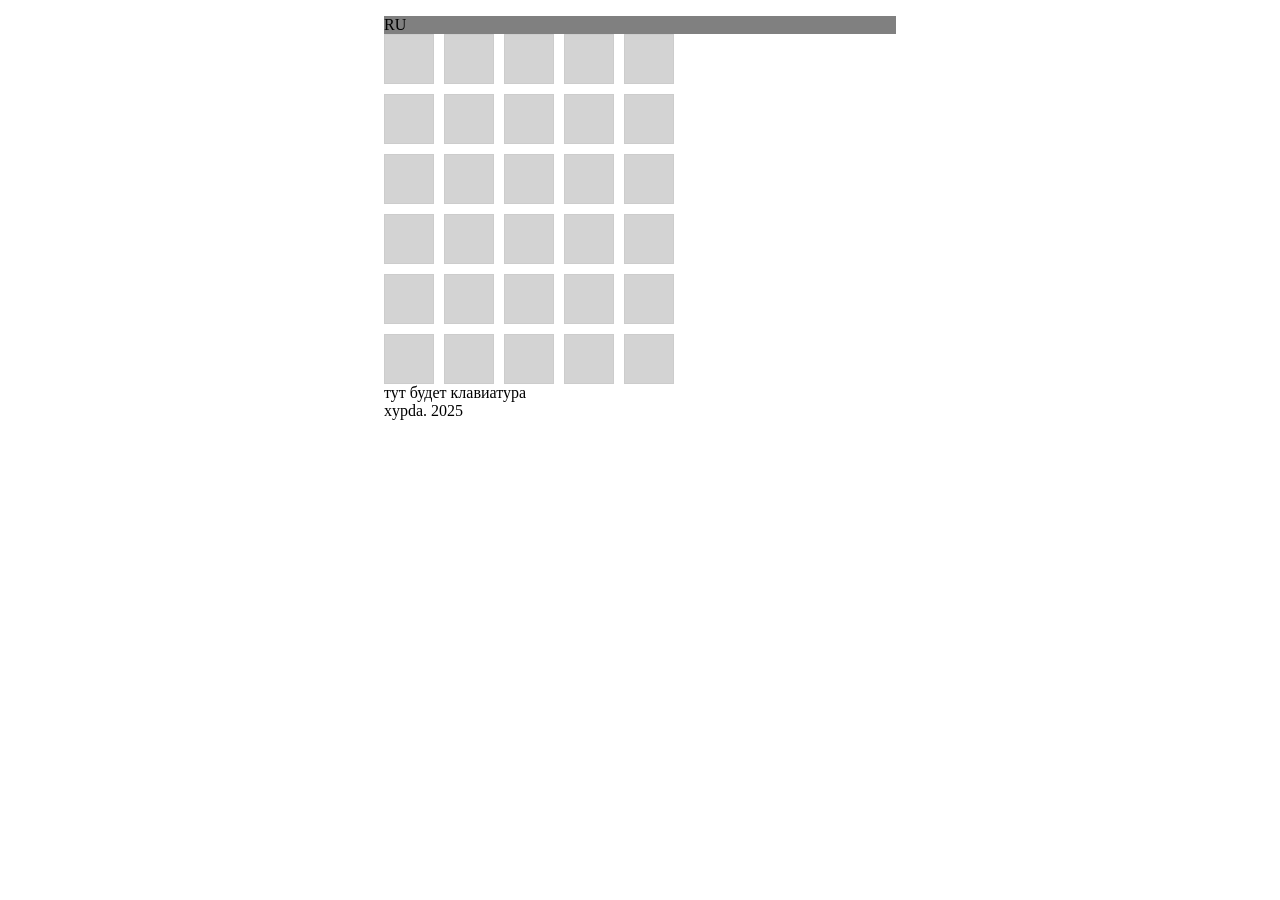
==== index.html @ 33762765 "created basic html structure and added some styles" ====
<!DOCTYPE html>
<html lang="ru">
<head>
  <meta charset="UTF-8">
  <meta name="viewport" content="width=device-width, initial-scale=1.0">
  <link rel="stylesheet" href="style.css">
  <link rel="icon" type="image/x-icon" href="favicon.ico">
  <title>неВордле</title>
</head>
<body>
  <header class="header">
    <a class="lang">RU</a>
  </header>
  <main>
    <div class="game-board">     
      <div class="cell"></div>
      <div class="cell"></div>
      <div class="cell"></div>
      <div class="cell"></div>
      <div class="cell"></div>
      <div class="cell"></div>
      <div class="cell"></div>
      <div class="cell"></div>
      <div class="cell"></div>
      <div class="cell"></div>
      <div class="cell"></div>
      <div class="cell"></div>
      <div class="cell"></div>
      <div class="cell"></div>
      <div class="cell"></div>
      <div class="cell"></div>
      <div class="cell"></div>
      <div class="cell"></div>
      <div class="cell"></div>
      <div class="cell"></div>
      <div class="cell"></div>
      <div class="cell"></div>
      <div class="cell"></div>
      <div class="cell"></div>
      <div class="cell"></div>
      <div class="cell"></div>
      <div class="cell"></div>
      <div class="cell"></div>
      <div class="cell"></div>
      <div class="cell"></div>
    </div>
    <div class="keyboard">тут будет клавиатура</div>
  </main>
  <footer>
    xypda. 2025
  </footer>
  <script src="words.js"></script>
  <script src="script.js"></script>
</body>
</html>
---- style.css ----
html {
  font-size: 16px;
}

*,
*::before,
*::after {
  box-sizing: border-box;
}

h1 {
  color: red;
}

.header {
  display: flex;
  background-color: grey;
}

.game-board {
  display: grid;
  grid-template-columns: repeat(5, 50px);
  grid-template-rows: repeat(6, 50px);
  gap: 10px;
}


.cell {
  background-color: lightgray;
  border: 1px solid #ccc;
}

@media (min-width: 768px) {
  body {
    max-width: 40%;
    margin: auto;
    margin-top: 1rem;
  }
}

@media (max-width: 767px) {
  body {
    max-width: 90%;
    margin: auto;
    margin-top: 1rem;
  }
}
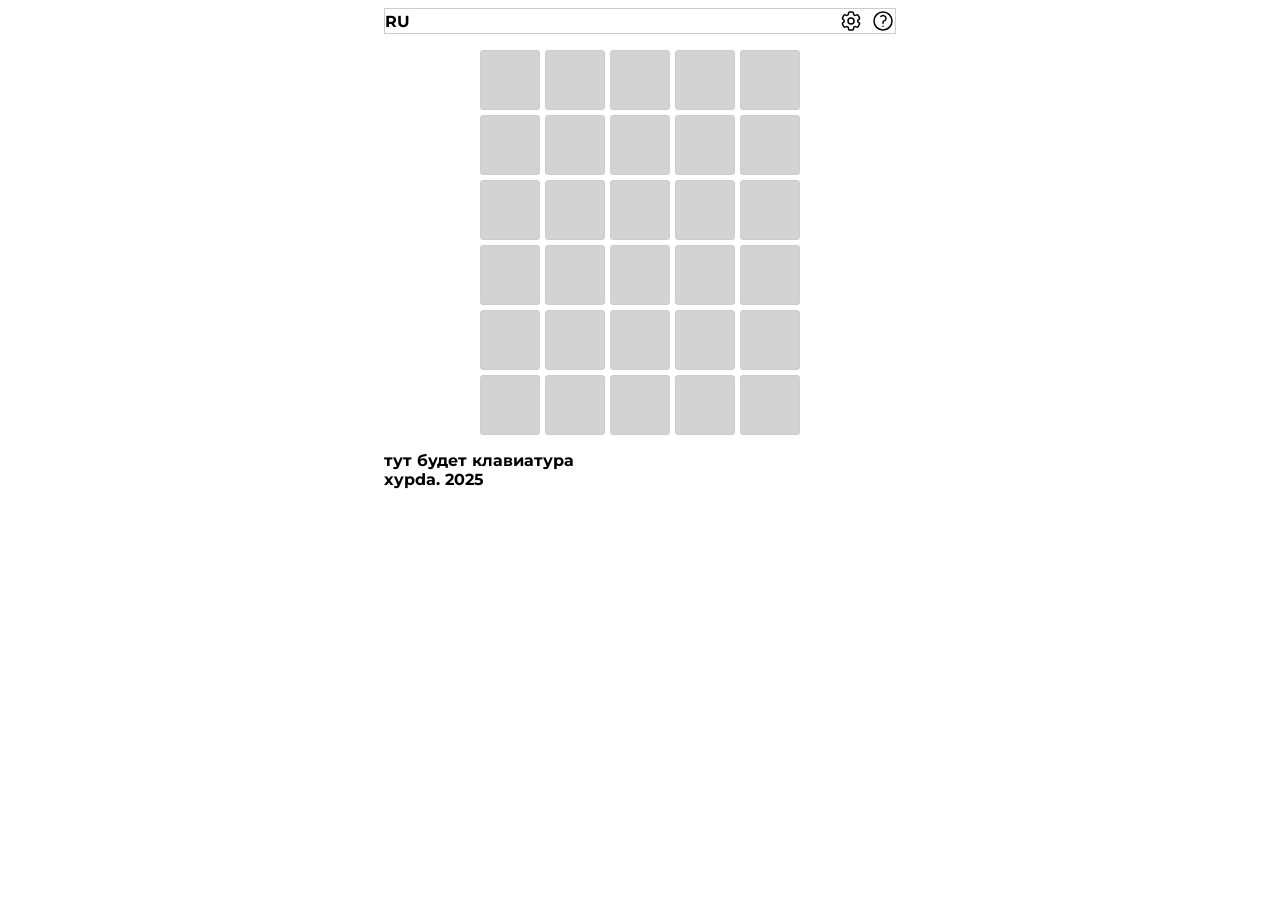
==== commit 8cac6d71: "edit play-table and header" ====
--- a/index.html
+++ b/index.html
@@ -1,55 +1,88 @@
 <!DOCTYPE html>
 <html lang="ru">
-<head>
-  <meta charset="UTF-8">
-  <meta name="viewport" content="width=device-width, initial-scale=1.0">
-  <link rel="stylesheet" href="style.css">
-  <link rel="icon" type="image/x-icon" href="favicon.ico">
-  <title>неВордле</title>
-</head>
-<body>
-  <header class="header">
-    <a class="lang">RU</a>
-  </header>
-  <main>
-    <div class="game-board">     
-      <div class="cell"></div>
-      <div class="cell"></div>
-      <div class="cell"></div>
-      <div class="cell"></div>
-      <div class="cell"></div>
-      <div class="cell"></div>
-      <div class="cell"></div>
-      <div class="cell"></div>
-      <div class="cell"></div>
-      <div class="cell"></div>
-      <div class="cell"></div>
-      <div class="cell"></div>
-      <div class="cell"></div>
-      <div class="cell"></div>
-      <div class="cell"></div>
-      <div class="cell"></div>
-      <div class="cell"></div>
-      <div class="cell"></div>
-      <div class="cell"></div>
-      <div class="cell"></div>
-      <div class="cell"></div>
-      <div class="cell"></div>
-      <div class="cell"></div>
-      <div class="cell"></div>
-      <div class="cell"></div>
-      <div class="cell"></div>
-      <div class="cell"></div>
-      <div class="cell"></div>
-      <div class="cell"></div>
-      <div class="cell"></div>
-    </div>
-    <div class="keyboard">тут будет клавиатура</div>
-  </main>
-  <footer>
-    xypda. 2025
-  </footer>
-  <script src="words.js"></script>
-  <script src="script.js"></script>
-</body>
-</html>+  <head>
+    <meta charset="UTF-8" />
+    <meta name="viewport" content="width=device-width, initial-scale=1.0" />
+    <link rel="stylesheet" href="style.css" />
+    <link rel="icon" type="image/x-icon" href="favicon.ico" />
+    <title>неВордле</title>
+  </head>
+  <body>
+    <header class="header">
+      <a class="lang">RU</a>
+      <div class="header-icons">
+      <svg
+        xmlns="http://www.w3.org/2000/svg"
+        fill="none"
+        stroke-width="1.5"
+        stroke="currentColor"
+        class="header-icon"
+      >
+        <path
+          stroke-linecap="round"
+          stroke-linejoin="round"
+          d="M9.594 3.94c.09-.542.56-.94 1.11-.94h2.593c.55 0 1.02.398 1.11.94l.213 1.281c.063.374.313.686.645.87.074.04.147.083.22.127.325.196.72.257 1.075.124l1.217-.456a1.125 1.125 0 0 1 1.37.49l1.296 2.247a1.125 1.125 0 0 1-.26 1.431l-1.003.827c-.293.241-.438.613-.43.992a7.723 7.723 0 0 1 0 .255c-.008.378.137.75.43.991l1.004.827c.424.35.534.955.26 1.43l-1.298 2.247a1.125 1.125 0 0 1-1.369.491l-1.217-.456c-.355-.133-.75-.072-1.076.124a6.47 6.47 0 0 1-.22.128c-.331.183-.581.495-.644.869l-.213 1.281c-.09.543-.56.94-1.11.94h-2.594c-.55 0-1.019-.398-1.11-.94l-.213-1.281c-.062-.374-.312-.686-.644-.87a6.52 6.52 0 0 1-.22-.127c-.325-.196-.72-.257-1.076-.124l-1.217.456a1.125 1.125 0 0 1-1.369-.49l-1.297-2.247a1.125 1.125 0 0 1 .26-1.431l1.004-.827c.292-.24.437-.613.43-.991a6.932 6.932 0 0 1 0-.255c.007-.38-.138-.751-.43-.992l-1.004-.827a1.125 1.125 0 0 1-.26-1.43l1.297-2.247a1.125 1.125 0 0 1 1.37-.491l1.216.456c.356.133.751.072 1.076-.124.072-.044.146-.086.22-.128.332-.183.582-.495.644-.869l.214-1.28Z"
+        />
+        <path
+          stroke-linecap="round"
+          stroke-linejoin="round"
+          d="M15 12a3 3 0 1 1-6 0 3 3 0 0 1 6 0Z"
+        />
+      </svg>
+      <svg xmlns="http://www.w3.org/2000/svg" fill="none" stroke-width="1.5" stroke="currentColor" class="header-icon">
+        <path stroke-linecap="round" stroke-linejoin="round" d="M9.879 7.519c1.171-1.025 3.071-1.025 4.242 0 1.172 1.025 1.172 2.687 0 3.712-.203.179-.43.326-.67.442-.745.361-1.45.999-1.45 1.827v.75M21 12a9 9 0 1 1-18 0 9 9 0 0 1 18 0Zm-9 5.25h.008v.008H12v-.008Z" />
+      </svg>
+      </div>
+    </header>
+    <main>
+      <div class="game-board">
+        <div class="word-attempt">
+          <div class="letter"></div>
+          <div class="letter"></div>
+          <div class="letter"></div>
+          <div class="letter"></div>
+          <div class="letter"></div>
+        </div>
+        <div class="word-attempt">
+          <div class="letter"></div>
+          <div class="letter"></div>
+          <div class="letter"></div>
+          <div class="letter"></div>
+          <div class="letter"></div>
+        </div>
+        <div class="word-attempt">
+          <div class="letter"></div>
+          <div class="letter"></div>
+          <div class="letter"></div>
+          <div class="letter"></div>
+          <div class="letter"></div>
+        </div>
+        <div class="word-attempt">
+          <div class="letter"></div>
+          <div class="letter"></div>
+          <div class="letter"></div>
+          <div class="letter"></div>
+          <div class="letter"></div>
+        </div>
+        <div class="word-attempt">
+          <div class="letter"></div>
+          <div class="letter"></div>
+          <div class="letter"></div>
+          <div class="letter"></div>
+          <div class="letter"></div>
+        </div>
+        <div class="word-attempt">
+          <div class="letter"></div>
+          <div class="letter"></div>
+          <div class="letter"></div>
+          <div class="letter"></div>
+          <div class="letter"></div>
+        </div>
+      </div>
+      <div class="keyboard">тут будет клавиатура</div>
+    </main>
+    <footer>xypda. 2025</footer>
+    <script src="words.js"></script>
+    <script src="script.js"></script>
+  </body>
+</html>
--- a/style.css
+++ b/style.css
@@ -1,5 +1,11 @@
+@import url('https://fonts.googleapis.com/css2?family=Montserrat:wght@100..900&display=swap');
+
 html {
   font-size: 16px;
+  font-family: "Montserrat", sans-serif;
+  font-optical-sizing: auto;
+  font-weight: 700;
+  font-style: normal;
 }
 
 *,
@@ -8,33 +14,68 @@
   box-sizing: border-box;
 }
 
+#font-regular {
+  font-weight: 400;
+}
+
+
 h1 {
   color: red;
 }
 
 .header {
   display: flex;
-  background-color: grey;
+  margin-top: 0.5rem;
+  border: 1px solid #ccc;
+  justify-content: space-between;
+  align-items: center;
+}
+
+.header-icons {
+  display: flex;
+  column-gap: 0.5rem;
+  align-items: center;
+}
+
+.header-icon {
+  height: 1.5em;
+  width: 1.5em;
 }
 
 .game-board {
-  display: grid;
-  grid-template-columns: repeat(5, 50px);
-  grid-template-rows: repeat(6, 50px);
-  gap: 10px;
+  margin-top: 1rem;
+  display: flex;
+  flex-direction: column;
+  flex-wrap: nowrap;
+  align-items: center;
+  row-gap: 5px;
 }
 
+.word-attempt {
+  display: flex;
+  flex-direction: row;
+  flex-wrap: nowrap;
+  align-items: stretch;
+  column-gap: 5px;
+}
 
-.cell {
+.letter {
+  height: 60px;
+  width: 60px;
   background-color: lightgray;
   border: 1px solid #ccc;
+  border-radius: 5%;
+}
+
+.keyboard {
+  margin-top: 1rem;
+  display: flex;
 }
 
 @media (min-width: 768px) {
   body {
     max-width: 40%;
     margin: auto;
-    margin-top: 1rem;
   }
 }
 
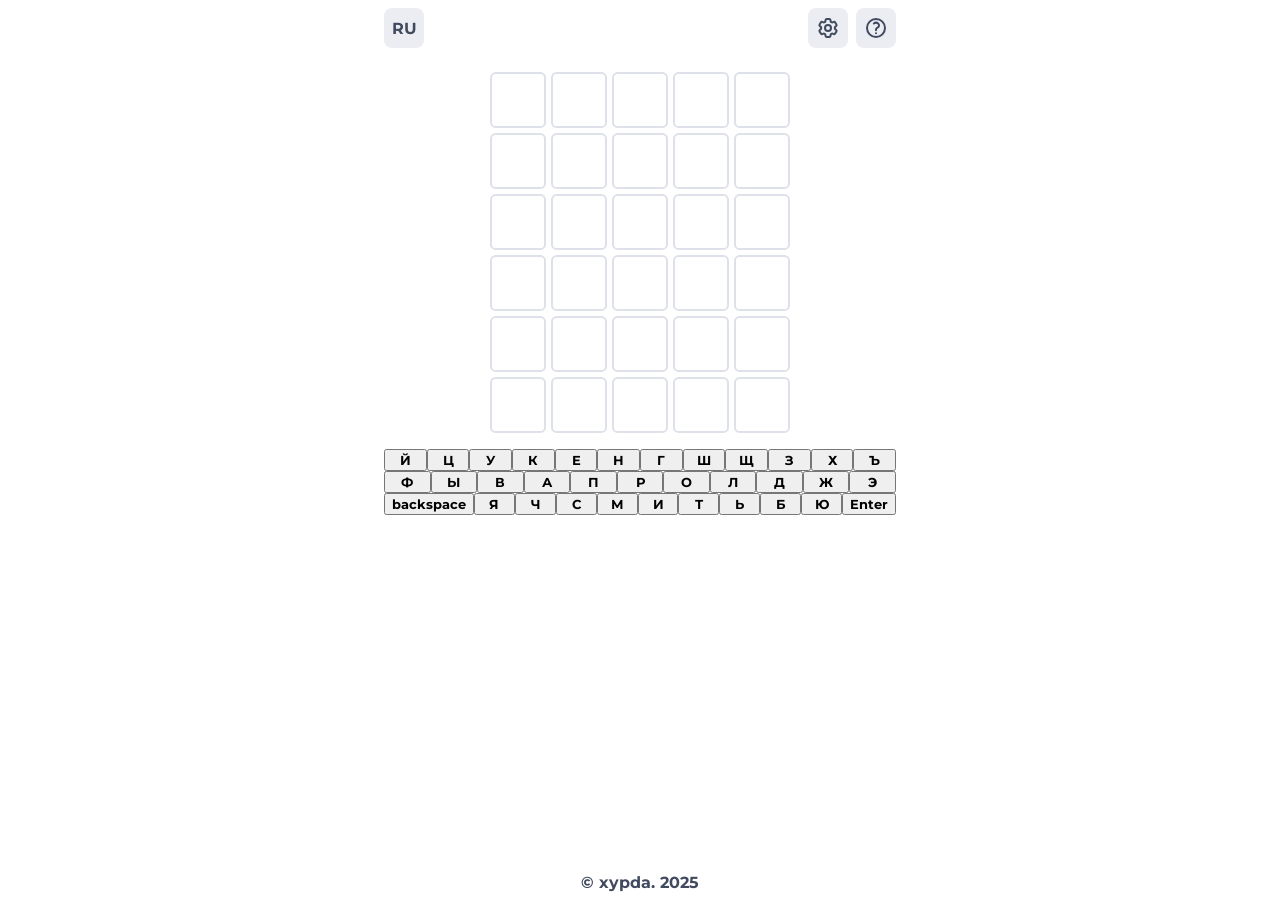
==== commit bae0d5af: "add keyboard, fixed gameboard, header and footer" ====
--- a/index.html
+++ b/index.html
@@ -3,86 +3,56 @@
   <head>
     <meta charset="UTF-8" />
     <meta name="viewport" content="width=device-width, initial-scale=1.0" />
-    <link rel="stylesheet" href="style.css" />
-    <link rel="icon" type="image/x-icon" href="favicon.ico" />
+    <link rel="stylesheet" href="style.css">
+    <link rel="icon" href="/assets/favicon.ico">
     <title>неВордле</title>
   </head>
   <body>
     <header class="header">
-      <a class="lang">RU</a>
+      <button class="header-button" id="lang-button">RU</button>
       <div class="header-icons">
-      <svg
-        xmlns="http://www.w3.org/2000/svg"
-        fill="none"
-        stroke-width="1.5"
-        stroke="currentColor"
-        class="header-icon"
-      >
-        <path
-          stroke-linecap="round"
-          stroke-linejoin="round"
-          d="M9.594 3.94c.09-.542.56-.94 1.11-.94h2.593c.55 0 1.02.398 1.11.94l.213 1.281c.063.374.313.686.645.87.074.04.147.083.22.127.325.196.72.257 1.075.124l1.217-.456a1.125 1.125 0 0 1 1.37.49l1.296 2.247a1.125 1.125 0 0 1-.26 1.431l-1.003.827c-.293.241-.438.613-.43.992a7.723 7.723 0 0 1 0 .255c-.008.378.137.75.43.991l1.004.827c.424.35.534.955.26 1.43l-1.298 2.247a1.125 1.125 0 0 1-1.369.491l-1.217-.456c-.355-.133-.75-.072-1.076.124a6.47 6.47 0 0 1-.22.128c-.331.183-.581.495-.644.869l-.213 1.281c-.09.543-.56.94-1.11.94h-2.594c-.55 0-1.019-.398-1.11-.94l-.213-1.281c-.062-.374-.312-.686-.644-.87a6.52 6.52 0 0 1-.22-.127c-.325-.196-.72-.257-1.076-.124l-1.217.456a1.125 1.125 0 0 1-1.369-.49l-1.297-2.247a1.125 1.125 0 0 1 .26-1.431l1.004-.827c.292-.24.437-.613.43-.991a6.932 6.932 0 0 1 0-.255c.007-.38-.138-.751-.43-.992l-1.004-.827a1.125 1.125 0 0 1-.26-1.43l1.297-2.247a1.125 1.125 0 0 1 1.37-.491l1.216.456c.356.133.751.072 1.076-.124.072-.044.146-.086.22-.128.332-.183.582-.495.644-.869l.214-1.28Z"
-        />
-        <path
-          stroke-linecap="round"
-          stroke-linejoin="round"
-          d="M15 12a3 3 0 1 1-6 0 3 3 0 0 1 6 0Z"
-        />
-      </svg>
-      <svg xmlns="http://www.w3.org/2000/svg" fill="none" stroke-width="1.5" stroke="currentColor" class="header-icon">
-        <path stroke-linecap="round" stroke-linejoin="round" d="M9.879 7.519c1.171-1.025 3.071-1.025 4.242 0 1.172 1.025 1.172 2.687 0 3.712-.203.179-.43.326-.67.442-.745.361-1.45.999-1.45 1.827v.75M21 12a9 9 0 1 1-18 0 9 9 0 0 1 18 0Zm-9 5.25h.008v.008H12v-.008Z" />
-      </svg>
+        <button class="header-button" id="settings-button">
+          <svg
+            xmlns="http://www.w3.org/2000/svg"
+            fill="none"
+            stroke="currentColor"
+            viewBox="0 0 24 24"
+            class="header-icon"
+          >
+            <path
+              stroke-linecap="round"
+              stroke-linejoin="round"
+              d="M9.594 3.94c.09-.542.56-.94 1.11-.94h2.593c.55 0 1.02.398 1.11.94l.213 1.281c.063.374.313.686.645.87.074.04.147.083.22.127.325.196.72.257 1.075.124l1.217-.456a1.125 1.125 0 0 1 1.37.49l1.296 2.247a1.125 1.125 0 0 1-.26 1.431l-1.003.827c-.293.241-.438.613-.43.992a7.723 7.723 0 0 1 0 .255c-.008.378.137.75.43.991l1.004.827c.424.35.534.955.26 1.43l-1.298 2.247a1.125 1.125 0 0 1-1.369.491l-1.217-.456c-.355-.133-.75-.072-1.076.124a6.47 6.47 0 0 1-.22.128c-.331.183-.581.495-.644.869l-.213 1.281c-.09.543-.56.94-1.11.94h-2.594c-.55 0-1.019-.398-1.11-.94l-.213-1.281c-.062-.374-.312-.686-.644-.87a6.52 6.52 0 0 1-.22-.127c-.325-.196-.72-.257-1.076-.124l-1.217.456a1.125 1.125 0 0 1-1.369-.49l-1.297-2.247a1.125 1.125 0 0 1 .26-1.431l1.004-.827c.292-.24.437-.613.43-.991a6.932 6.932 0 0 1 0-.255c.007-.38-.138-.751-.43-.992l-1.004-.827a1.125 1.125 0 0 1-.26-1.43l1.297-2.247a1.125 1.125 0 0 1 1.37-.491l1.216.456c.356.133.751.072 1.076-.124.072-.044.146-.086.22-.128.332-.183.582-.495.644-.869l.214-1.28Z"
+            />
+            <path
+              stroke-linecap="round"
+              stroke-linejoin="round"
+              d="M15 12a3 3 0 1 1-6 0 3 3 0 0 1 6 0Z"
+            />
+          </svg>
+        </button>
+        <button class="header-button" id="help-button">
+          <svg
+            xmlns="http://www.w3.org/2000/svg"
+            fill="none"
+            stroke="currentColor"
+            viewBox="0 0 24 24"
+            class="header-icon"
+          >
+            <path
+              stroke-linecap="round"
+              stroke-linejoin="round"
+              d="M9.879 7.519c1.171-1.025 3.071-1.025 4.242 0 1.172 1.025 1.172 2.687 0 3.712-.203.179-.43.326-.67.442-.745.361-1.45.999-1.45 1.827v.75M21 12a9 9 0 1 1-18 0 9 9 0 0 1 18 0Zm-9 5.25h.008v.008H12v-.008Z"
+            />
+          </svg>
+        </button>
       </div>
     </header>
     <main>
-      <div class="game-board">
-        <div class="word-attempt">
-          <div class="letter"></div>
-          <div class="letter"></div>
-          <div class="letter"></div>
-          <div class="letter"></div>
-          <div class="letter"></div>
-        </div>
-        <div class="word-attempt">
-          <div class="letter"></div>
-          <div class="letter"></div>
-          <div class="letter"></div>
-          <div class="letter"></div>
-          <div class="letter"></div>
-        </div>
-        <div class="word-attempt">
-          <div class="letter"></div>
-          <div class="letter"></div>
-          <div class="letter"></div>
-          <div class="letter"></div>
-          <div class="letter"></div>
-        </div>
-        <div class="word-attempt">
-          <div class="letter"></div>
-          <div class="letter"></div>
-          <div class="letter"></div>
-          <div class="letter"></div>
-          <div class="letter"></div>
-        </div>
-        <div class="word-attempt">
-          <div class="letter"></div>
-          <div class="letter"></div>
-          <div class="letter"></div>
-          <div class="letter"></div>
-          <div class="letter"></div>
-        </div>
-        <div class="word-attempt">
-          <div class="letter"></div>
-          <div class="letter"></div>
-          <div class="letter"></div>
-          <div class="letter"></div>
-          <div class="letter"></div>
-        </div>
-      </div>
-      <div class="keyboard">тут будет клавиатура</div>
+      <div class="game-board"></div>
+      <div class="keyboard"></div>
     </main>
-    <footer>xypda. 2025</footer>
-    <script src="words.js"></script>
-    <script src="script.js"></script>
+    <footer>&copy; xypda. 2025</footer>
+    <script type="module" src="main.js"></script>
   </body>
 </html>
--- a/style.css
+++ b/style.css
@@ -1,11 +1,20 @@
-@import url('https://fonts.googleapis.com/css2?family=Montserrat:wght@100..900&display=swap');
+@import url("https://fonts.googleapis.com/css2?family=Montserrat:wght@100..900&display=swap");
 
-html {
-  font-size: 16px;
+body {
+  color: #414a5e;
   font-family: "Montserrat", sans-serif;
   font-optical-sizing: auto;
   font-weight: 700;
-  font-style: normal;
+  min-height: 100vh;
+  display: flex;
+  flex-direction: column;
+}
+
+
+footer {
+  margin-top: auto;
+  text-align: center;
+  padding: 0.5rem 0;
 }
 
 *,
@@ -14,10 +23,45 @@
   box-sizing: border-box;
 }
 
+html {
+  font-size: 16px;
+}
+
+button {
+  font-family: "Montserrat", sans-serif;
+  font-weight: 700;
+  transition: background-color 0.2s, color 0.2s;
+}
+
+button:hover {
+  cursor: pointer;
+}
+
+.header-button {
+  display: flex;
+  width: 2.5rem;
+  height: 2.5rem;
+  align-items: center;
+  justify-content: center;
+  border: transparent;
+  border-radius: 0.5rem;
+  background-color: #ebedf3;
+  color: #414a5e;
+  font-size: 16px;
+  font-family: "Montserrat", sans-serif;
+  font-optical-sizing: auto;
+  font-weight: 700;
+  transition: background-color 0.2s, color 0.2s;
+}
+
+.header-button:hover {
+  color: #57ac57;
+  background-color: #e6f3e6;
+}
+
 #font-regular {
   font-weight: 400;
 }
-
 
 h1 {
   color: red;
@@ -25,8 +69,8 @@
 
 .header {
   display: flex;
-  margin-top: 0.5rem;
-  border: 1px solid #ccc;
+  padding-top: 0.5rem;
+  padding-bottom: 0.5rem;
   justify-content: space-between;
   align-items: center;
 }
@@ -38,8 +82,9 @@
 }
 
 .header-icon {
-  height: 1.5em;
-  width: 1.5em;
+  width: 1.5rem;
+  height: 1.5rem;
+  stroke-width: 2px;
 }
 
 .game-board {
@@ -60,29 +105,47 @@
 }
 
 .letter {
-  height: 60px;
-  width: 60px;
-  background-color: lightgray;
-  border: 1px solid #ccc;
-  border-radius: 5%;
+  display: flex;
+  align-items: center;
+  justify-content: center;
+  font-size: 2rem;
+  height: 3.5rem;
+  width: 3.5rem;
+  border: 2px solid #dee1e9;
+  border-radius: 10%;
 }
 
 .keyboard {
   margin-top: 1rem;
   display: flex;
+  flex-direction: column;
+}
+
+.keyboard-row {
+  display: flex;
+  flex-wrap: nowrap;
+}
+
+.keyboard-subrow {
+  display: flex;
+}
+
+.key {
+  flex: 1;
+  min-width: 0;   
 }
 
 @media (min-width: 768px) {
   body {
     max-width: 40%;
     margin: auto;
+    font-size: 16px;
   }
 }
 
 @media (max-width: 767px) {
   body {
-    max-width: 90%;
-    margin: auto;
-    margin-top: 1rem;
+    margin: 0 0.5rem;
+    font-size: 13px;
   }
-}+}
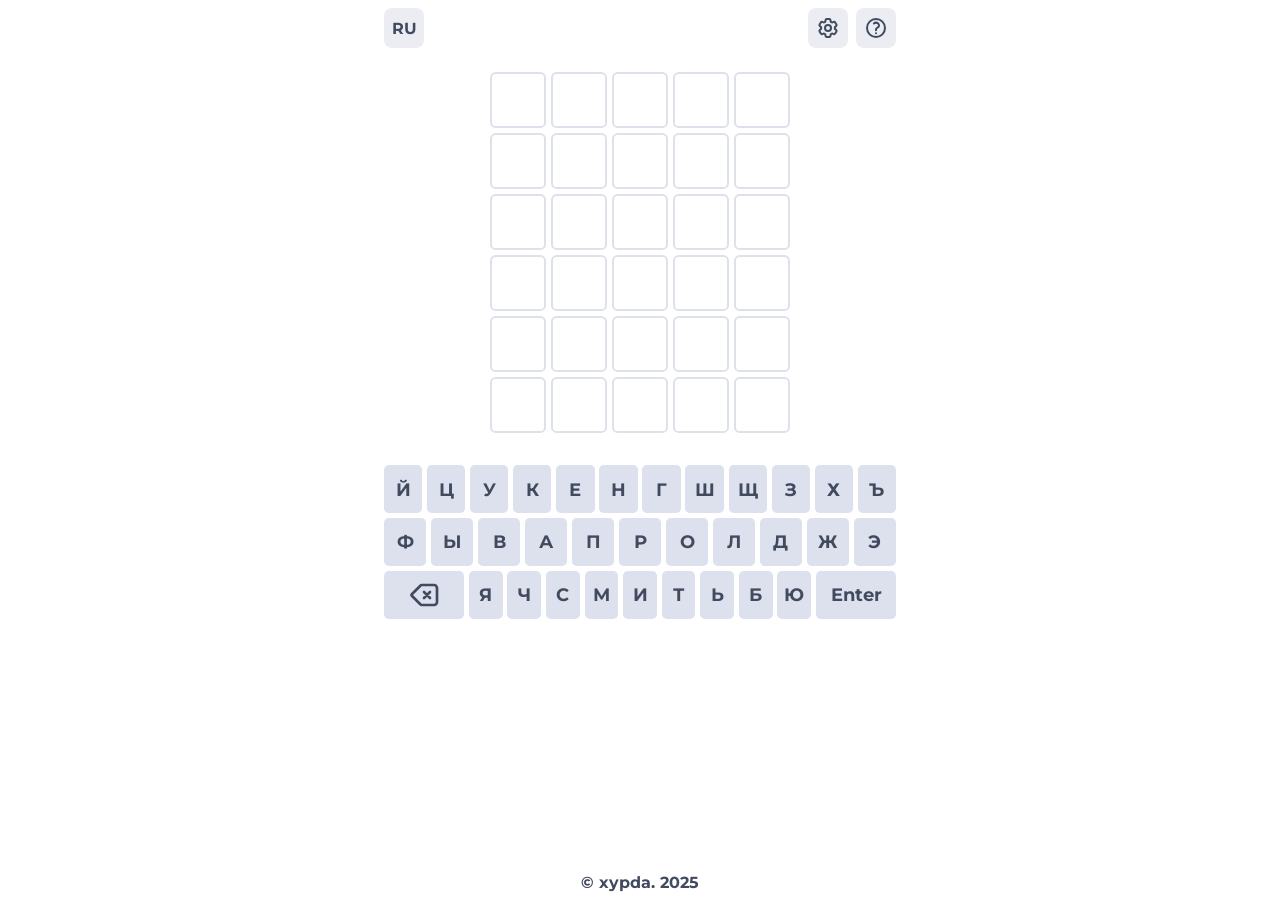
==== commit 1bb06953: "edit keyboard" ====
--- a/index.html
+++ b/index.html
@@ -4,7 +4,7 @@
     <meta charset="UTF-8" />
     <meta name="viewport" content="width=device-width, initial-scale=1.0" />
     <link rel="stylesheet" href="style.css">
-    <link rel="icon" href="/assets/favicon.ico">
+    <link rel="icon" href="assets/favicon.ico">
     <title>неВордле</title>
   </head>
   <body>
--- a/style.css
+++ b/style.css
@@ -23,14 +23,9 @@
   box-sizing: border-box;
 }
 
-html {
-  font-size: 16px;
-}
-
 button {
   font-family: "Montserrat", sans-serif;
   font-weight: 700;
-  transition: background-color 0.2s, color 0.2s;
 }
 
 button:hover {
@@ -88,7 +83,7 @@
 }
 
 .game-board {
-  margin-top: 1rem;
+  margin: 1rem 0;
   display: flex;
   flex-direction: column;
   flex-wrap: nowrap;
@@ -116,36 +111,66 @@
 }
 
 .keyboard {
-  margin-top: 1rem;
+  margin-top: 2rem;
   display: flex;
   flex-direction: column;
+  row-gap: 0.3rem;
 }
 
 .keyboard-row {
   display: flex;
   flex-wrap: nowrap;
+  column-gap: 0.3rem;
 }
 
-.keyboard-subrow {
+.keyboard-row > * {
+  font-size: 1.1rem;
   display: flex;
+  height: 3rem;
+  align-items: center;
+  justify-content: center;
+  background-color: #dce1ed;
+  color: #414a5e;
+  border: transparent;
+  border-radius: 0.3rem;
+  transition: background-color 0.2s;
+}
+
+.keyboard-row > *:hover {
+  background-color: #c4cbdd;
 }
 
 .key {
   flex: 1;
-  min-width: 0;   
+}
+
+.backspace-icon {
+  width: 2rem;
+  height: 2rem;
+  stroke-width: 2px;
+}
+
+.backspace-button, .enter-button {
+  width: 5rem;
 }
 
 @media (min-width: 768px) {
+  html {
+    font-size: 16px;
+  }
+  
   body {
     max-width: 40%;
     margin: auto;
-    font-size: 16px;
   }
 }
 
 @media (max-width: 767px) {
   body {
     margin: 0 0.5rem;
+  }
+
+  html {
     font-size: 13px;
   }
 }
